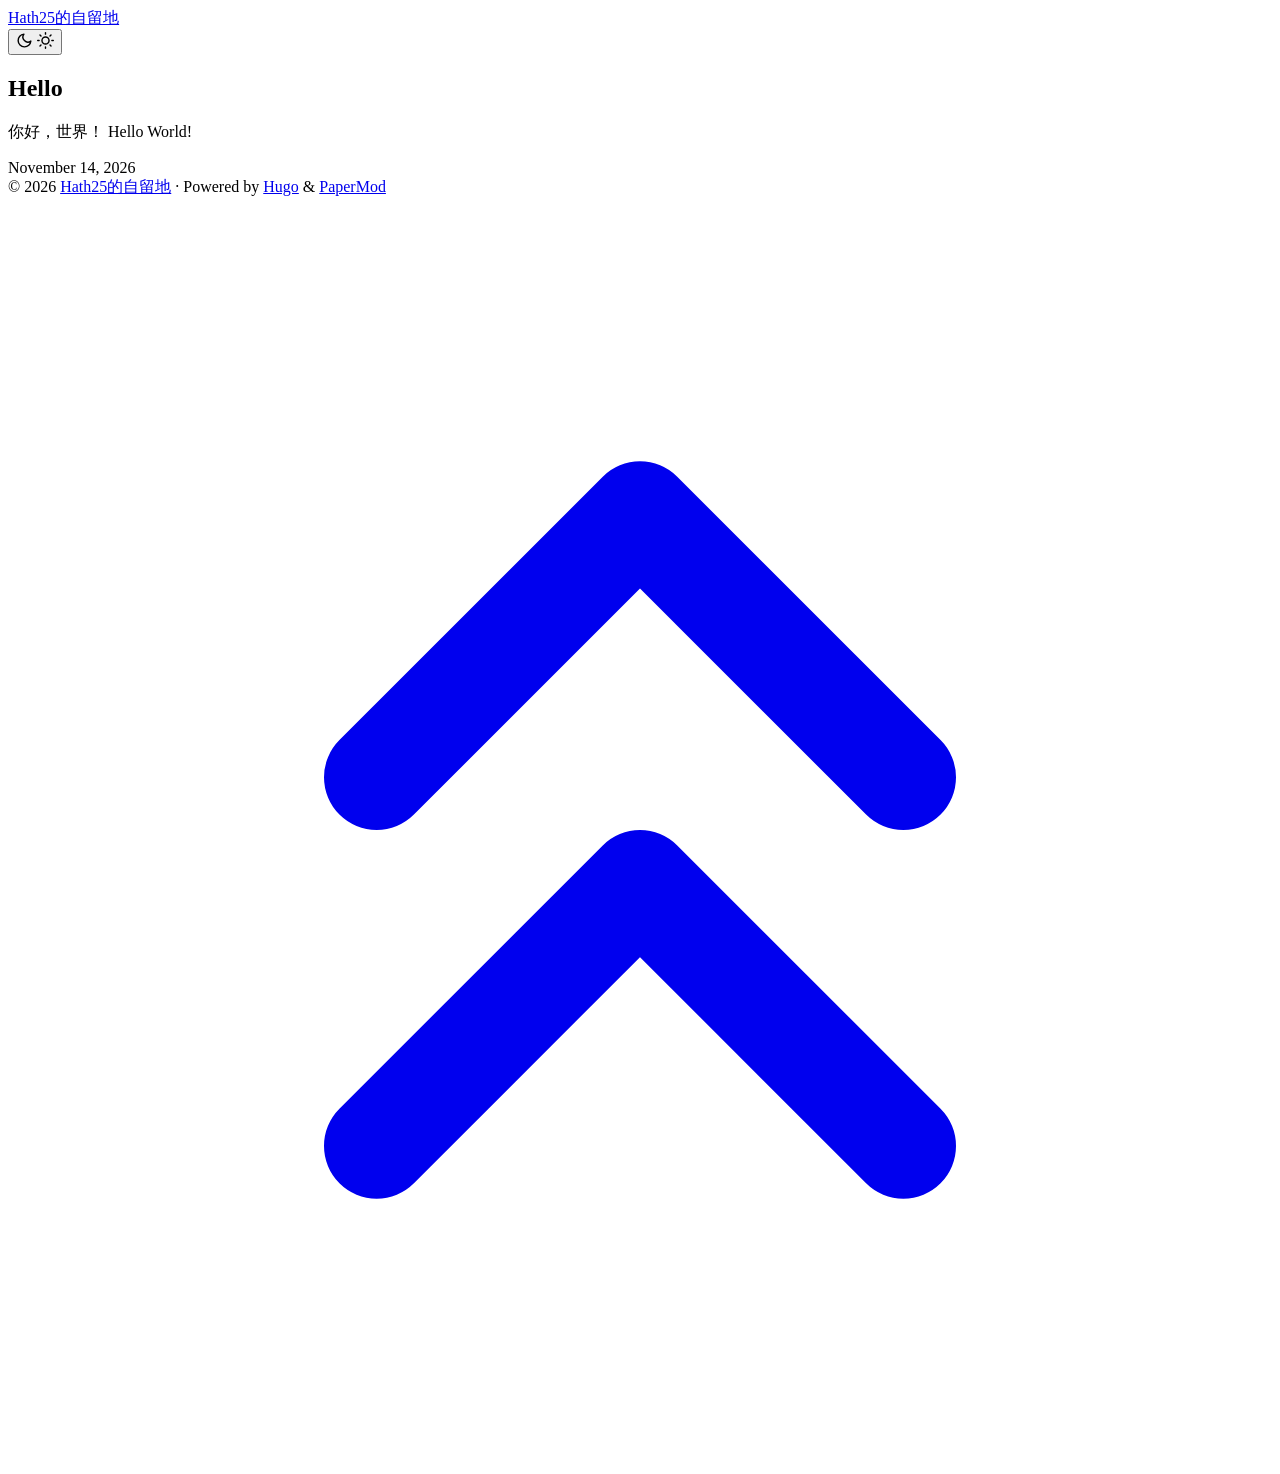
==== public/index.html @ c72294a9 "renew" ====
<!DOCTYPE html>
<html lang="en" dir="auto" data-theme="auto">

<head><script src="/livereload.js?mindelay=10&amp;v=2&amp;port=1313&amp;path=livereload" data-no-instant defer></script><meta charset="utf-8">
<meta http-equiv="X-UA-Compatible" content="IE=edge">
<meta name="viewport" content="width=device-width, initial-scale=1, shrink-to-fit=no">
<meta name="robots" content="noindex, nofollow">
<title>Hath25的自留地</title>

<meta name="description" content="">
<meta name="author" content="">
<link rel="canonical" href="http://localhost:1313/">
<link crossorigin="anonymous" href="/assets/css/stylesheet.2fd9135862a3da866393a267370bb97cd812193a02eb63558b88b00f30ec3648.css" integrity="sha256-L9kTWGKj2oZjk6JnNwu5fNgSGToC62NVi4iwDzDsNkg=" rel="preload stylesheet" as="style">
<link rel="icon" href="http://localhost:1313/favicon.ico">
<link rel="icon" type="image/png" sizes="16x16" href="http://localhost:1313/favicon-16x16.png">
<link rel="icon" type="image/png" sizes="32x32" href="http://localhost:1313/favicon-32x32.png">
<link rel="apple-touch-icon" href="http://localhost:1313/apple-touch-icon.png">
<link rel="mask-icon" href="http://localhost:1313/safari-pinned-tab.svg">
<meta name="theme-color" content="#2e2e33">
<meta name="msapplication-TileColor" content="#2e2e33">
<link rel="alternate" type="application/rss+xml" href="http://localhost:1313/index.xml" title="rss">
<link rel="alternate" hreflang="en" href="http://localhost:1313/">
<noscript>
    <style>
        #theme-toggle,
        .top-link {
            display: none;
        }

    </style>
    <style>
        @media (prefers-color-scheme: dark) {
            :root {
                --theme: rgb(29, 30, 32);
                --entry: rgb(46, 46, 51);
                --primary: rgb(218, 218, 219);
                --secondary: rgb(155, 156, 157);
                --tertiary: rgb(65, 66, 68);
                --content: rgb(196, 196, 197);
                --code-block-bg: rgb(46, 46, 51);
                --code-bg: rgb(55, 56, 62);
                --border: rgb(51, 51, 51);
                color-scheme: dark;
            }

            .list {
                background: var(--theme);
            }

            .toc {
                background: var(--entry);
            }
        }

    </style>
</noscript>
<script>
    if (localStorage.getItem("pref-theme") === "dark") {
        document.querySelector("html").dataset.theme = 'dark';
    } else if (localStorage.getItem("pref-theme") === "light") {
       document.querySelector("html").dataset.theme = 'light';
    } else if (window.matchMedia('(prefers-color-scheme: dark)').matches) {
        document.querySelector("html").dataset.theme = 'dark';
    } else {
        document.querySelector("html").dataset.theme = 'light';
    }

</script>
	<meta name="generator" content="Hugo 0.170.0">
</head>
<body class="list" id="top">
    <header class="header">
    <nav class="header-nav">
        <div class="logo">
            <a href="http://localhost:1313/" accesskey="h" title="Hath25的自留地 (Alt + H)">Hath25的自留地</a>
            <div class="logo-switches">
                <button id="theme-toggle" class="theme-toggle" accesskey="t" title="(Alt + T)" aria-label="Toggle theme">
                    <svg class="moon" xmlns="http://www.w3.org/2000/svg" width="17" height="17" viewBox="0 0 24 24"
                        fill="none" stroke="currentColor" stroke-width="2" stroke-linecap="round"
                        stroke-linejoin="round">
                        <path d="M21 12.79A9 9 0 1 1 11.21 3 7 7 0 0 0 21 12.79z"></path>
                    </svg>
                    <svg class="sun" xmlns="http://www.w3.org/2000/svg" width="17" height="17" viewBox="0 0 24 24"
                        fill="none" stroke="currentColor" stroke-width="2" stroke-linecap="round"
                        stroke-linejoin="round">
                        <circle cx="12" cy="12" r="5"></circle>
                        <line x1="12" y1="1" x2="12" y2="3"></line>
                        <line x1="12" y1="21" x2="12" y2="23"></line>
                        <line x1="4.22" y1="4.22" x2="5.64" y2="5.64"></line>
                        <line x1="18.36" y1="18.36" x2="19.78" y2="19.78"></line>
                        <line x1="1" y1="12" x2="3" y2="12"></line>
                        <line x1="21" y1="12" x2="23" y2="12"></line>
                        <line x1="4.22" y1="19.78" x2="5.64" y2="18.36"></line>
                        <line x1="18.36" y1="5.64" x2="19.78" y2="4.22"></line>
                    </svg>
                </button>
            </div>
        </div>
        <ul id="menu" class="menu">
        </ul>
    </nav>
</header>
<main class="main"> 

<article class="first-entry"> 
  <header class="entry-header">
    <h2 class="entry-hint-parent">Hello
    </h2>
  </header>
  <div class="entry-content">
    <p>你好，世界！ Hello World!
</p>
  </div>
  <footer class="entry-footer">

<span title='2026-11-14T21:16:38+08:00'>November 14, 2026</span></footer>
  <a class="entry-link" aria-label="post link to Hello" href="http://localhost:1313/posts/hello/"></a>
</article>
    </main>
    
<footer class="footer">
        <span>&copy; 2026 <a href="http://localhost:1313/">Hath25的自留地</a></span> · 

    
    
    <span>
        Powered by
        <a href="https://gohugo.io/?utm_source=papermod" rel="noopener" target="_blank">Hugo</a> &
        <a href="https://github.com/adityatelange/hugo-PaperMod/" rel="noopener" target="_blank">PaperMod</a>
    </span>
</footer>
<a href="#top" id="top-link" class="top-link hidden" aria-label="go to top" title="Go to Top (Alt + G)" accesskey="g">
    <svg xmlns="http://www.w3.org/2000/svg" viewBox="0 0 24 24" fill="none" stroke="currentColor" stroke-width="2"
        stroke-linecap="round" stroke-linejoin="round" class="feather feather-chevrons-up">
        <polyline points="17 11 12 6 7 11"></polyline>
        <polyline points="17 18 12 13 7 18"></polyline>
    </svg>
</a>

<script>
    let menu = document.getElementById('menu');
    if (menu) {
        
        const scrollPosition = localStorage.getItem("menu-scroll-position");
        if (scrollPosition) {
            menu.scrollLeft = parseInt(scrollPosition, 10);
        }
        
        
        let menuScrollTimeout;
        menu.addEventListener("scroll", function () {
            clearTimeout(menuScrollTimeout);
            menuScrollTimeout = setTimeout(function () {
                localStorage.setItem("menu-scroll-position", menu.scrollLeft);
            }, 150);
        }, { passive: true });
    }

    document.querySelectorAll('a[href^="#"]').forEach(anchor => {
        anchor.addEventListener("click", function (e) {
            e.preventDefault();
            var id = this.getAttribute("href").substr(1);
            const target = document.querySelector(`[id='${decodeURIComponent(id)}']`);
            if (!window.matchMedia('(prefers-reduced-motion: reduce)').matches) {
                target.scrollIntoView({
                    behavior: "smooth"
                });
            } else {
                target.scrollIntoView();
            }
            
            
            if (target.tabIndex < 0 && !target.hasAttribute("tabindex")) {
                target.setAttribute("tabindex", "-1");
            }
            target.focus({ preventScroll: true });
            if (id === "top") {
                history.replaceState(null, null, " ");
            } else {
                history.pushState(null, null, `#${id}`);
            }
        });
    });

</script>
<script>
    var toplink = document.getElementById("top-link");
    var scrollTicking = false;
    
    window.addEventListener("scroll", function () {
        if (scrollTicking) {
            return;
        }
        scrollTicking = true;
        requestAnimationFrame(function () {
            const scrollThreshold = window.innerHeight;
            const shown = document.body.scrollTop > scrollThreshold || document.documentElement.scrollTop > scrollThreshold;
            toplink.classList.toggle("hidden", !shown);
            scrollTicking = false;
        });
    }, { passive: true });

</script>
<script>
    document.getElementById("theme-toggle").addEventListener("click", () => {
        const html = document.querySelector("html");
        if (html.dataset.theme === "dark") {
            html.dataset.theme = 'light';
            localStorage.setItem("pref-theme", 'light');
        } else {
            html.dataset.theme = 'dark';
            localStorage.setItem("pref-theme", 'dark');
        }
    })

</script>
</body>

</html>
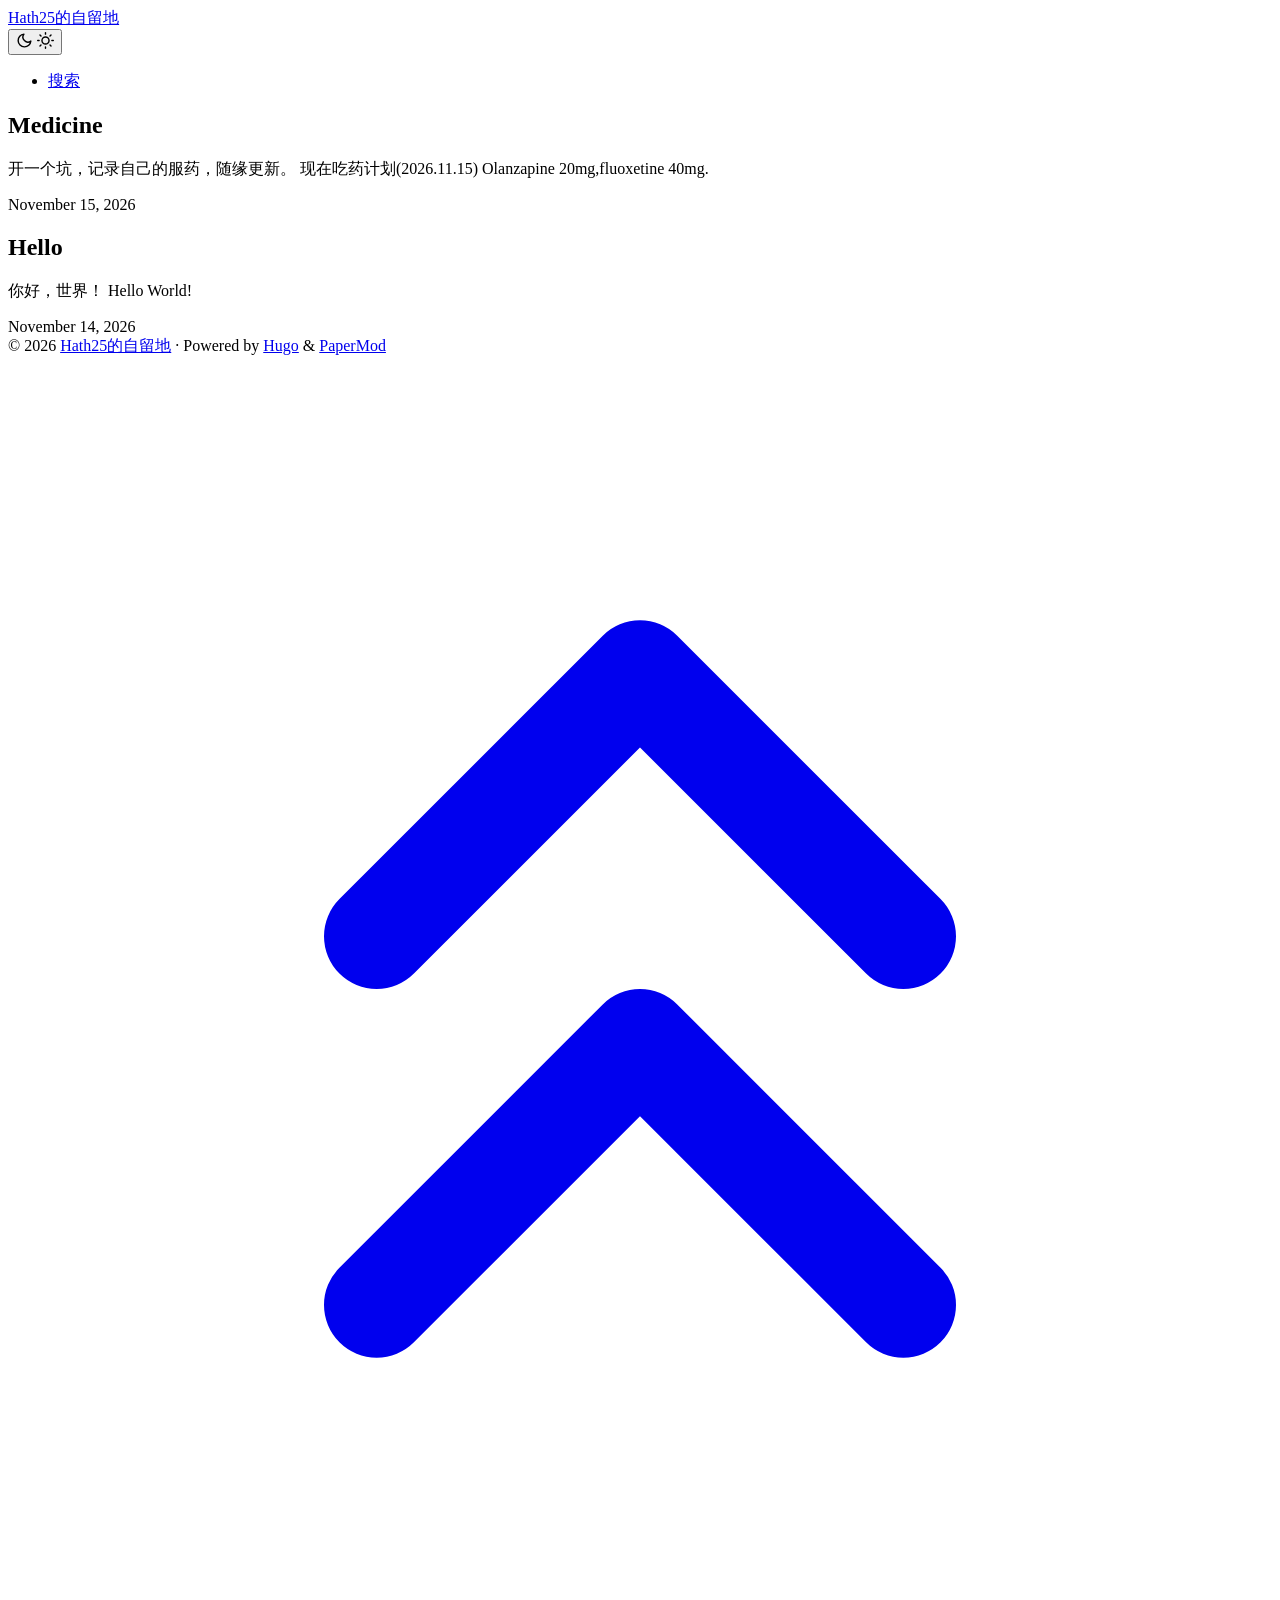
==== commit 74befc7f: "new article:medicine;search box added" ====
--- a/public/index.html
+++ b/public/index.html
@@ -19,6 +19,7 @@
 <meta name="theme-color" content="#2e2e33">
 <meta name="msapplication-TileColor" content="#2e2e33">
 <link rel="alternate" type="application/rss+xml" href="http://localhost:1313/index.xml" title="rss">
+<link rel="alternate" type="application/json" href="http://localhost:1313/index.json" title="json">
 <link rel="alternate" hreflang="en" href="http://localhost:1313/">
 <noscript>
     <style>
@@ -97,12 +98,33 @@
             </div>
         </div>
         <ul id="menu" class="menu">
+            <li>
+                <a href="http://localhost:1313/search/" title="搜索 (Alt &#43; /)" accesskey=/>
+                    <span>搜索</span>
+                </a>
+            </li>
         </ul>
     </nav>
 </header>
 <main class="main"> 
 
 <article class="first-entry"> 
+  <header class="entry-header">
+    <h2 class="entry-hint-parent">Medicine
+    </h2>
+  </header>
+  <div class="entry-content">
+    <p>开一个坑，记录自己的服药，随缘更新。
+现在吃药计划(2026.11.15) Olanzapine 20mg,fluoxetine 40mg.
+</p>
+  </div>
+  <footer class="entry-footer">
+
+<span title='2026-11-15T19:24:53+08:00'>November 15, 2026</span></footer>
+  <a class="entry-link" aria-label="post link to Medicine" href="http://localhost:1313/posts/medicine/"></a>
+</article>
+
+<article class="post-entry"> 
   <header class="entry-header">
     <h2 class="entry-hint-parent">Hello
     </h2>
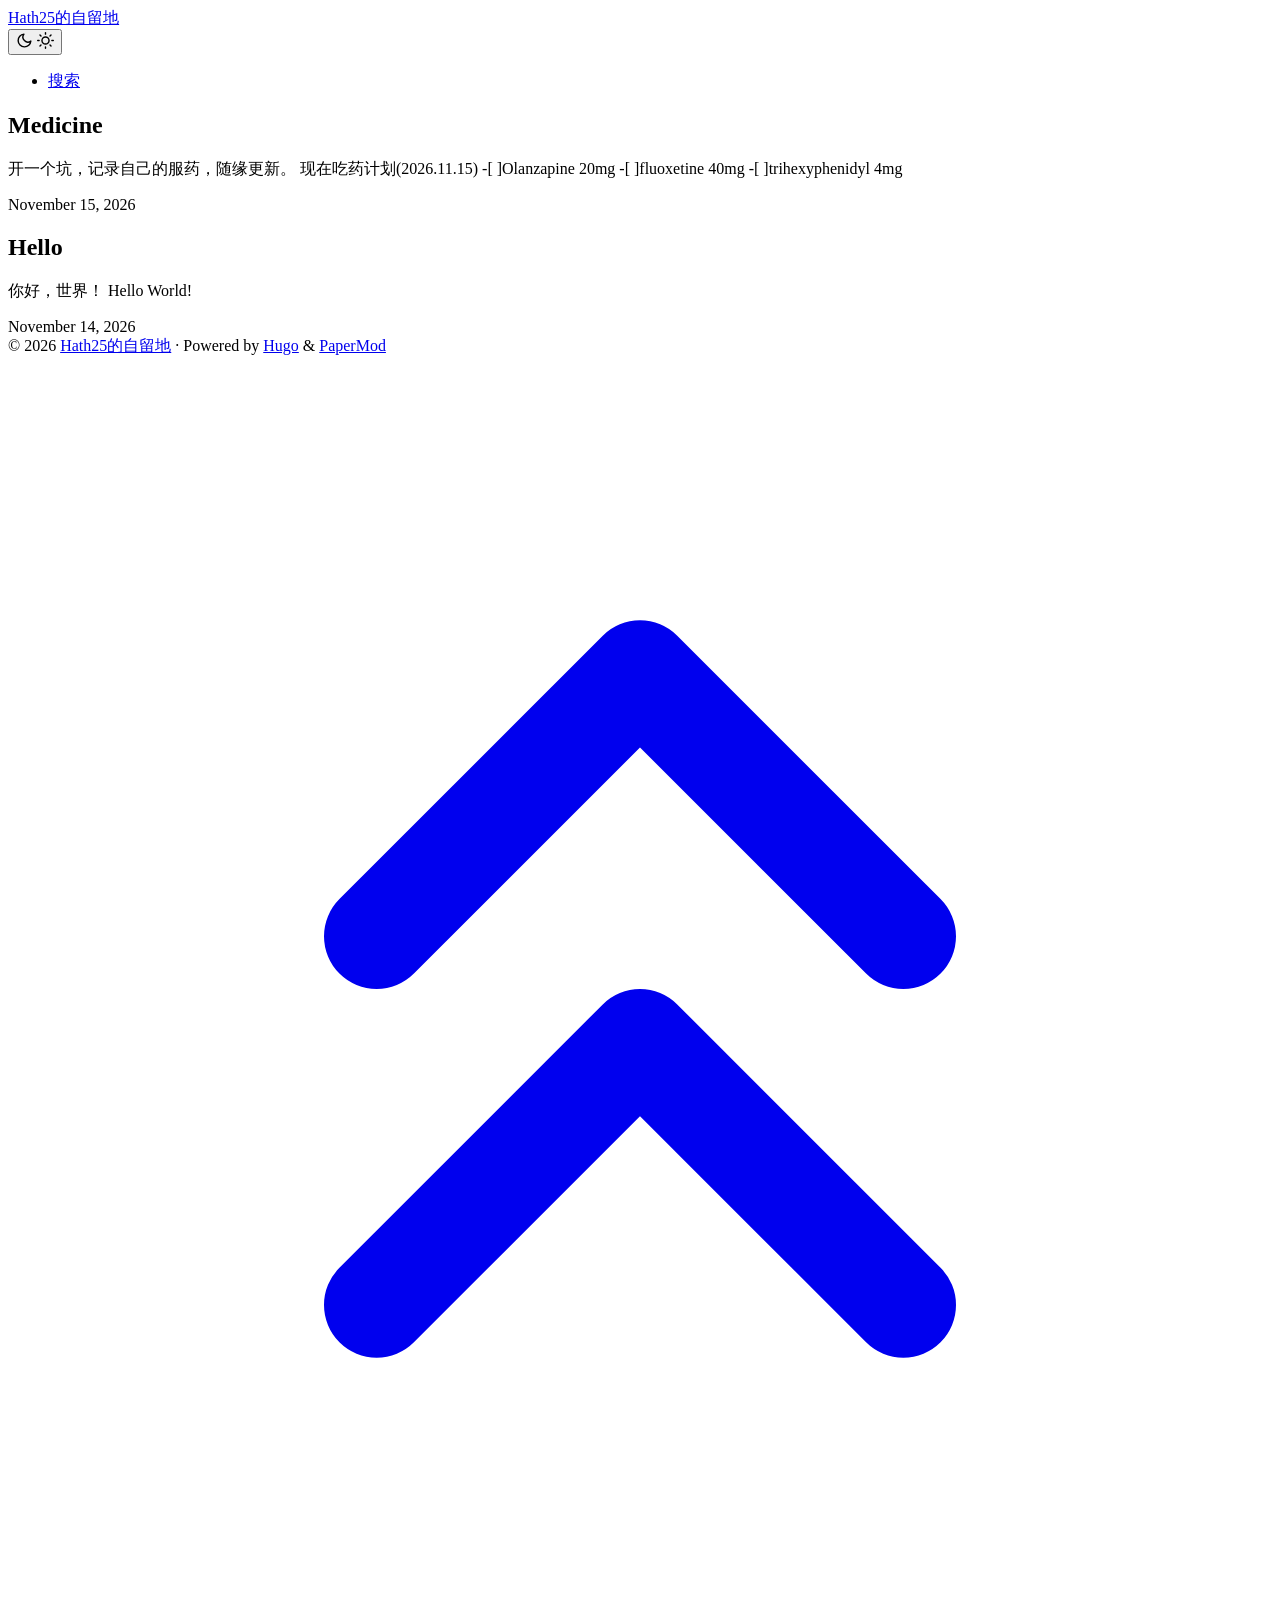
==== commit fa578339: "update" ====
--- a/public/index.html
+++ b/public/index.html
@@ -115,7 +115,7 @@
   </header>
   <div class="entry-content">
     <p>开一个坑，记录自己的服药，随缘更新。
-现在吃药计划(2026.11.15) Olanzapine 20mg,fluoxetine 40mg.
+现在吃药计划(2026.11.15) -[ ]Olanzapine 20mg -[ ]fluoxetine 40mg -[ ]trihexyphenidyl 4mg
 </p>
   </div>
   <footer class="entry-footer">
